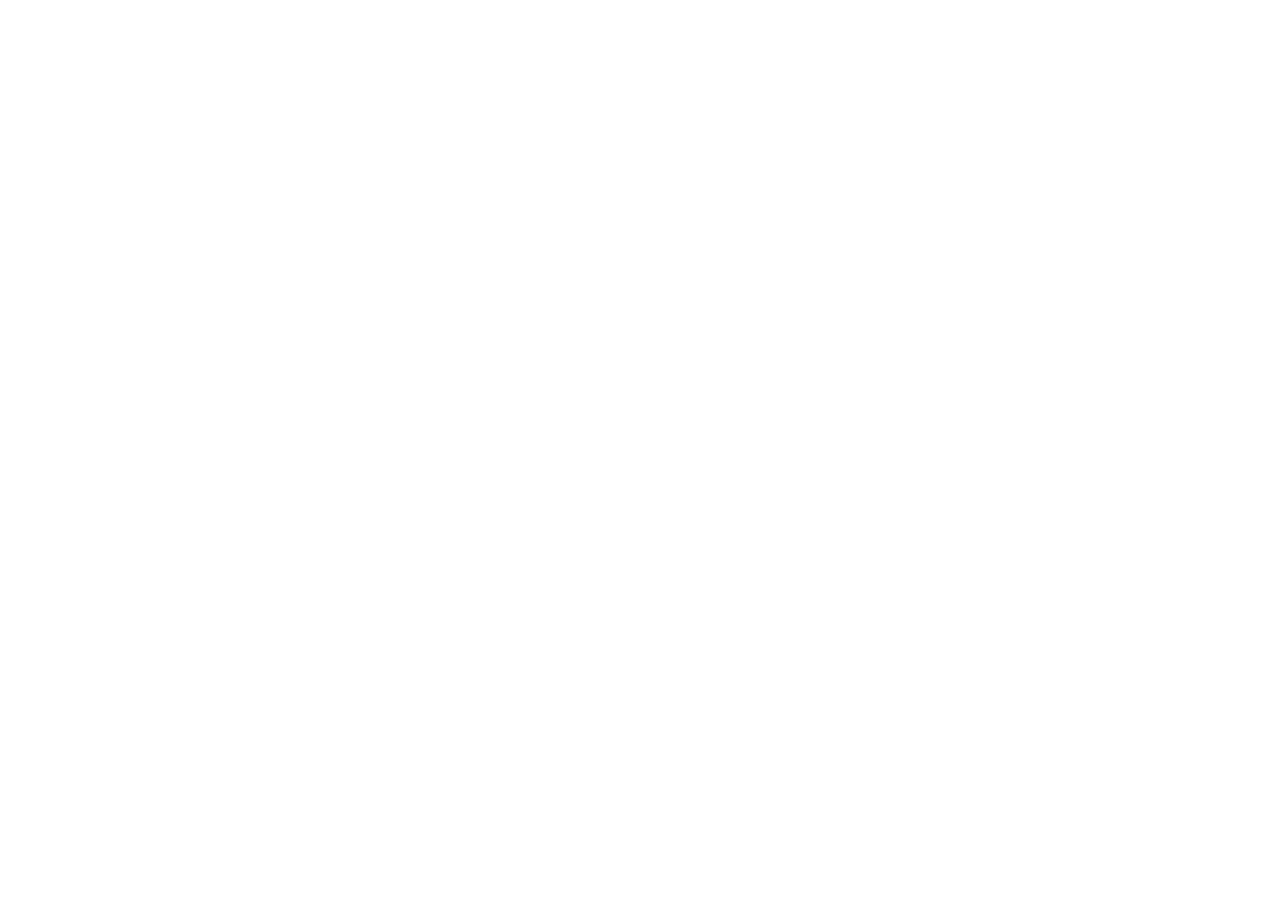
==== docs/index.html @ 5cbdac30 "file path change" ====
<!DOCTYPE html>
<html>
<head>
  <!--
    If you are serving your web app in a path other than the root, change the
    href value below to reflect the base path you are serving from.

    The path provided below has to start and end with a slash "/" in order for
    it to work correctly.

    For more details:
    * https://developer.mozilla.org/en-US/docs/Web/HTML/Element/base

    This is a placeholder for base href that will be replaced by the value of
    the `--base-href` argument provided to `flutter build`.
  -->
  <base href="/">

  <meta charset="UTF-8">
  <meta content="IE=Edge" http-equiv="X-UA-Compatible">
  <meta name="description" content="A new Flutter project.">

  <!-- iOS meta tags & icons -->
  <meta name="mobile-web-app-capable" content="yes">
  <meta name="apple-mobile-web-app-status-bar-style" content="black">
  <meta name="apple-mobile-web-app-title" content="about_me">
  <link rel="apple-touch-icon" href="icons/Icon-192.png">

  <!-- Favicon -->
  <link rel="icon" type="image/png" href="favicon.png"/>

  <title>about_me</title>
  <link rel="manifest" href="manifest.json">
</head>
<body>
  <script src="flutter_bootstrap.js" async></script>
</body>
</html>
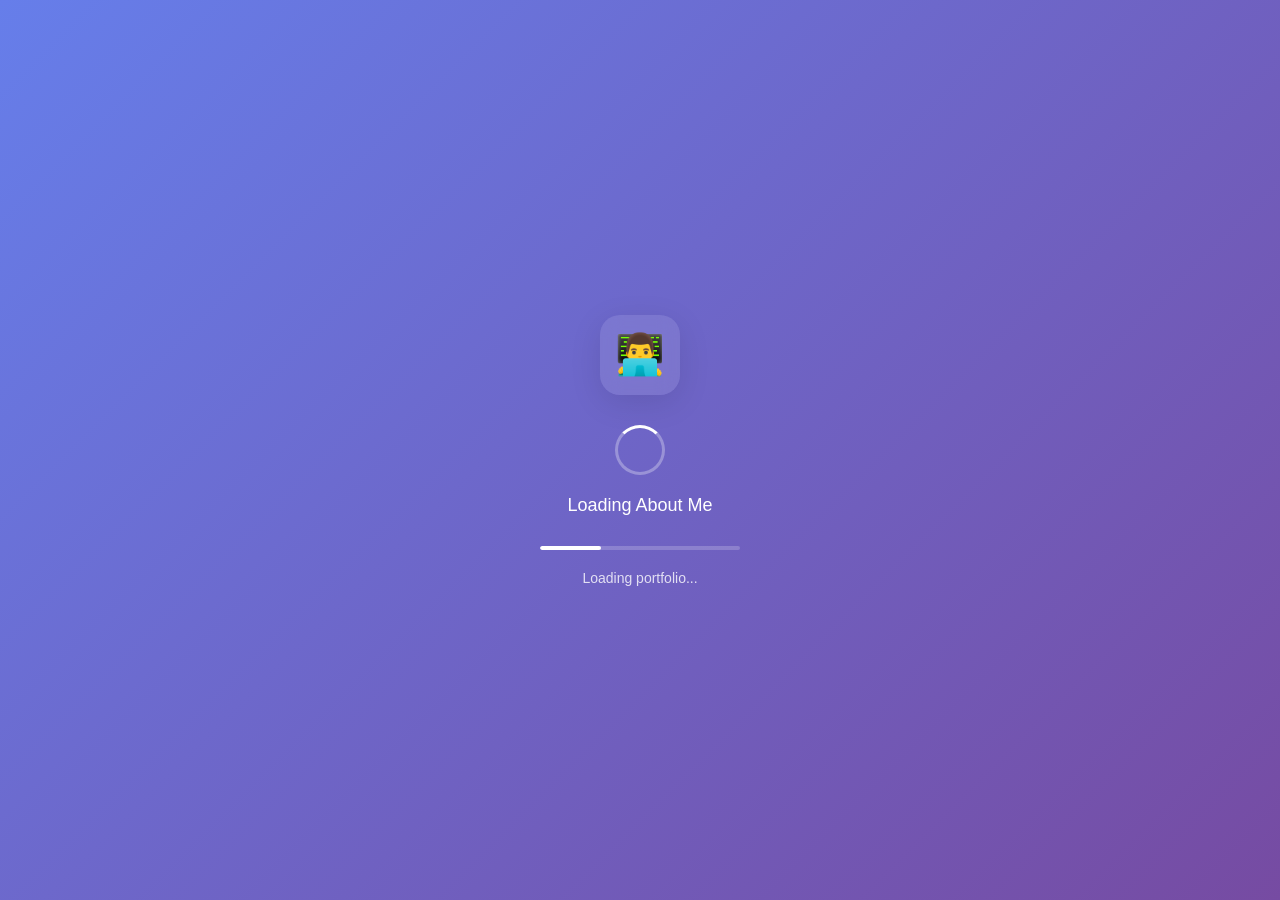
==== commit cdf78651: "updated code" ====
--- a/docs/index.html
+++ b/docs/index.html
@@ -1,5 +1,6 @@
 <!DOCTYPE html>
 <html>
+
 <head>
   <!--
     If you are serving your web app in a path other than the root, change the
@@ -27,12 +28,209 @@
   <link rel="apple-touch-icon" href="icons/Icon-192.png">
 
   <!-- Favicon -->
-  <link rel="icon" type="image/png" href="favicon.png"/>
+  <link rel="icon" type="image/png" href="favicon.png" />
 
   <title>about_me</title>
   <link rel="manifest" href="manifest.json">
+
+  <style>
+    /* Remove default margins and set full height */
+    * {
+      margin: 0;
+      padding: 0;
+      box-sizing: border-box;
+    }
+
+    html,
+    body {
+      height: 100%;
+      overflow: hidden;
+    }
+
+    /* Loading container */
+    #loading {
+      position: fixed;
+      top: 0;
+      left: 0;
+      width: 100%;
+      height: 100%;
+      background: linear-gradient(135deg, #667eea 0%, #764ba2 100%);
+      display: flex;
+      flex-direction: column;
+      justify-content: center;
+      align-items: center;
+      font-family: -apple-system, BlinkMacSystemFont, 'Segoe UI', Roboto, sans-serif;
+      z-index: 9999;
+    }
+
+    /* App logo/icon */
+    .loading-logo {
+      width: 80px;
+      height: 80px;
+      margin-bottom: 30px;
+      border-radius: 20px;
+      background: rgba(255, 255, 255, 0.1);
+      display: flex;
+      align-items: center;
+      justify-content: center;
+      backdrop-filter: blur(10px);
+      box-shadow: 0 8px 32px rgba(0, 0, 0, 0.1);
+    }
+
+    .loading-logo::before {
+      content: "👨‍💻";
+      font-size: 40px;
+    }
+
+    /* Spinner animation */
+    .loading-spinner {
+      width: 50px;
+      height: 50px;
+      border: 3px solid rgba(255, 255, 255, 0.3);
+      border-radius: 50%;
+      border-top-color: #ffffff;
+      animation: spin 1s ease-in-out infinite;
+      margin-bottom: 20px;
+    }
+
+    @keyframes spin {
+      to {
+        transform: rotate(360deg);
+      }
+    }
+
+    /* Loading text */
+    .loading-text {
+      color: #ffffff;
+      font-size: 18px;
+      font-weight: 500;
+      margin-bottom: 10px;
+      text-align: center;
+    }
+
+    /* Progress text */
+    .loading-progress {
+      color: rgba(255, 255, 255, 0.8);
+      font-size: 14px;
+      text-align: center;
+    }
+
+    /* Progress bar */
+    .progress-container {
+      width: 200px;
+      height: 4px;
+      background: rgba(255, 255, 255, 0.2);
+      border-radius: 2px;
+      margin: 20px 0;
+      overflow: hidden;
+    }
+
+    .progress-bar {
+      height: 100%;
+      background: #ffffff;
+      border-radius: 2px;
+      width: 0%;
+      transition: width 0.3s ease;
+    }
+
+    /* Fade out animation */
+    .fade-out {
+      opacity: 0;
+      transition: opacity 0.5s ease-out;
+    }
+
+    /* Responsive design */
+    @media (max-width: 480px) {
+      .loading-text {
+        font-size: 16px;
+      }
+
+      .loading-progress {
+        font-size: 12px;
+      }
+
+      .progress-container {
+        width: 150px;
+      }
+    }
+  </style>
 </head>
+
 <body>
+  <!-- Loading Screen -->
+  <div id="loading">
+    <div class="loading-logo"></div>
+    <div class="loading-spinner"></div>
+    <div class="loading-text">Loading About Me</div>
+    <div class="progress-container">
+      <div class="progress-bar" id="progress-bar"></div>
+    </div>
+    <div class="loading-progress" id="loading-progress">Initializing...</div>
+  </div>
+
+  <script>
+    // Loading progress simulation
+    let progress = 0;
+    const progressBar = document.getElementById('progress-bar');
+    const progressText = document.getElementById('loading-progress');
+
+    const loadingSteps = [
+      'Initializing...',
+      'Loading portfolio...',
+      'Preparing content...',
+      'Almost ready...'
+    ];
+
+    let stepIndex = 0;
+
+    function updateProgress() {
+      if (progress < 90) {
+        progress += Math.random() * 15;
+        if (progress > 90) progress = 90;
+
+        progressBar.style.width = progress + '%';
+
+        // Update loading text based on progress
+        const newStepIndex = Math.floor((progress / 90) * (loadingSteps.length - 1));
+        if (newStepIndex !== stepIndex) {
+          stepIndex = newStepIndex;
+          progressText.textContent = loadingSteps[stepIndex];
+        }
+      }
+    }
+
+    // Update progress every 200ms
+    const progressInterval = setInterval(updateProgress, 200);
+
+    // Hide loading screen when Flutter is ready
+    window.addEventListener('flutter-first-frame', function () {
+      clearInterval(progressInterval);
+
+      // Complete the progress bar
+      progressBar.style.width = '100%';
+      progressText.textContent = 'Welcome!';
+
+      // Fade out and remove loading screen
+      setTimeout(() => {
+        const loading = document.querySelector('#loading');
+        loading.classList.add('fade-out');
+
+        setTimeout(() => {
+          loading.remove();
+        }, 500);
+      }, 300);
+    });
+
+    // Handle loading errors
+    window.addEventListener('error', function (e) {
+      clearInterval(progressInterval);
+      progressText.textContent = 'Error loading app. Please refresh.';
+      progressBar.style.background = '#ff6b6b';
+      console.error('Flutter loading error:', e);
+    });
+  </script>
+
   <script src="flutter_bootstrap.js" async></script>
 </body>
-</html>
+
+</html>
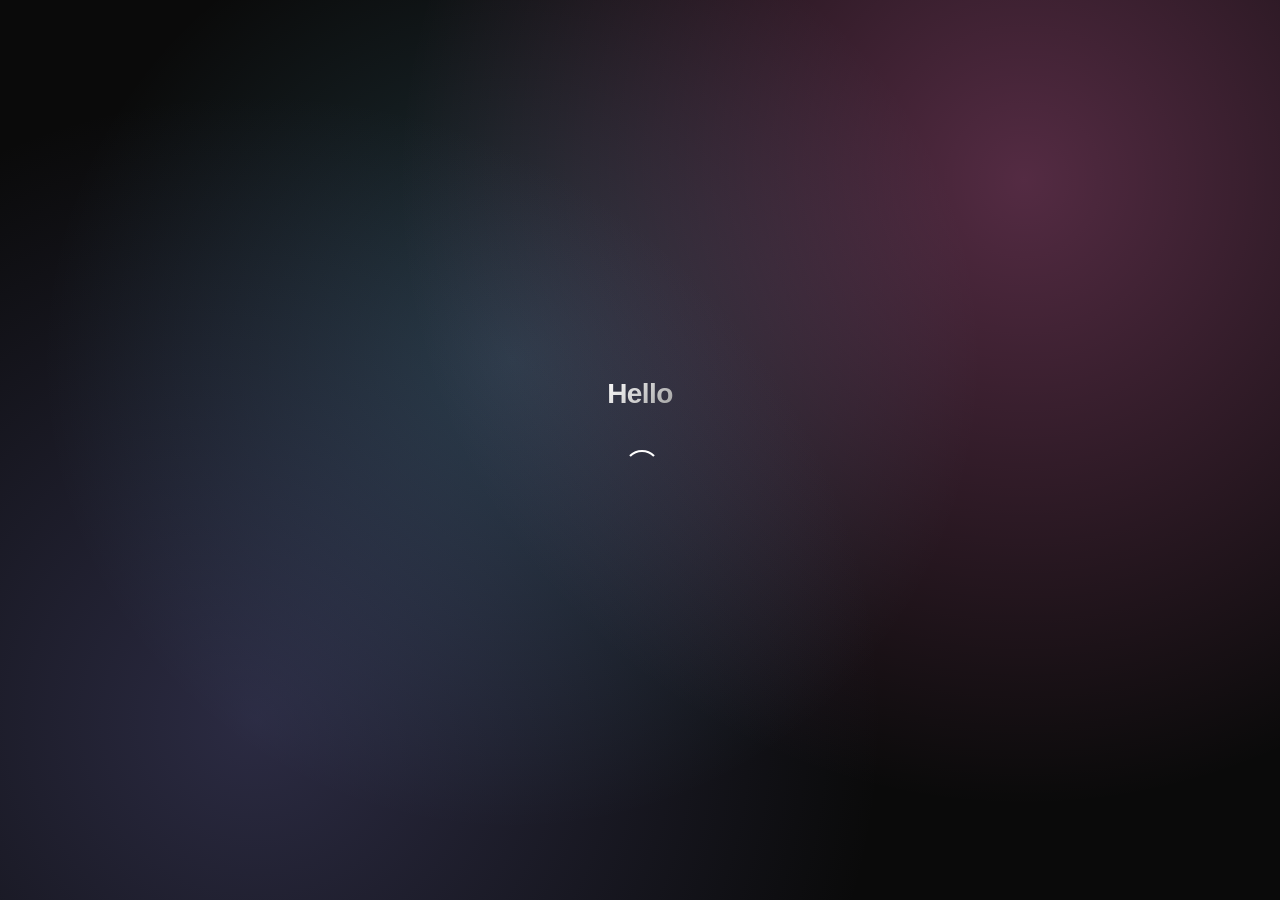
==== commit e96624b4: "updated code" ====
--- a/docs/index.html
+++ b/docs/index.html
@@ -54,103 +54,118 @@
       left: 0;
       width: 100%;
       height: 100%;
-      background: linear-gradient(135deg, #667eea 0%, #764ba2 100%);
+      background: #0a0a0a;
       display: flex;
-      flex-direction: column;
       justify-content: center;
       align-items: center;
-      font-family: -apple-system, BlinkMacSystemFont, 'Segoe UI', Roboto, sans-serif;
+      font-family: 'SF Pro Display', -apple-system, BlinkMacSystemFont, 'Segoe UI', Roboto, sans-serif;
       z-index: 9999;
-    }
-
-    /* App logo/icon */
-    .loading-logo {
-      width: 80px;
-      height: 80px;
-      margin-bottom: 30px;
-      border-radius: 20px;
-      background: rgba(255, 255, 255, 0.1);
-      display: flex;
-      align-items: center;
-      justify-content: center;
-      backdrop-filter: blur(10px);
-      box-shadow: 0 8px 32px rgba(0, 0, 0, 0.1);
-    }
-
-    .loading-logo::before {
-      content: "👨‍💻";
-      font-size: 40px;
-    }
-
-    /* Spinner animation */
+      overflow: hidden;
+    }
+
+    #loading::before {
+      content: '';
+      position: absolute;
+      top: 0;
+      left: 0;
+      right: 0;
+      bottom: 0;
+      background:
+        radial-gradient(circle at 20% 80%, rgba(120, 119, 198, 0.3) 0%, transparent 50%),
+        radial-gradient(circle at 80% 20%, rgba(255, 119, 198, 0.3) 0%, transparent 50%),
+        radial-gradient(circle at 40% 40%, rgba(120, 219, 255, 0.2) 0%, transparent 50%);
+      animation: gradient-shift 8s ease-in-out infinite;
+    }
+
+    @keyframes gradient-shift {
+
+      0%,
+      100% {
+        opacity: 1;
+      }
+
+      50% {
+        opacity: 0.8;
+      }
+    }
+
+    /* Loading content */
+    .loading-content {
+      position: relative;
+      text-align: center;
+      z-index: 1;
+    }
+
+    /* Brand/Logo */
+    .loading-brand {
+      margin-bottom: 40px;
+    }
+
+    .brand-text {
+      font-size: 28px;
+      font-weight: 700;
+      letter-spacing: -0.02em;
+      background: linear-gradient(135deg, #ffffff 0%, #a0a0a0 100%);
+      -webkit-background-clip: text;
+      -webkit-text-fill-color: transparent;
+      background-clip: text;
+      margin-bottom: 8px;
+    }
+
+    .brand-subtitle {
+      font-size: 14px;
+      color: #666;
+      font-weight: 400;
+      letter-spacing: 0.1em;
+      text-transform: uppercase;
+    }
+
+    /* Modern spinner */
     .loading-spinner {
-      width: 50px;
-      height: 50px;
-      border: 3px solid rgba(255, 255, 255, 0.3);
+      width: 32px;
+      height: 32px;
+      margin: 0 auto 40px;
+      position: relative;
+    }
+
+    .loading-spinner::before {
+      content: '';
+      position: absolute;
+      top: 0;
+      left: 0;
+      width: 100%;
+      height: 100%;
+      border: 2px solid transparent;
+      border-top: 2px solid #ffffff;
       border-radius: 50%;
-      border-top-color: #ffffff;
-      animation: spin 1s ease-in-out infinite;
-      margin-bottom: 20px;
+      animation: spin 1.2s cubic-bezier(0.68, -0.55, 0.265, 1.55) infinite;
     }
 
     @keyframes spin {
-      to {
+      0% {
+        transform: rotate(0deg);
+      }
+
+      100% {
         transform: rotate(360deg);
       }
-    }
-
-    /* Loading text */
-    .loading-text {
-      color: #ffffff;
-      font-size: 18px;
-      font-weight: 500;
-      margin-bottom: 10px;
-      text-align: center;
-    }
-
-    /* Progress text */
-    .loading-progress {
-      color: rgba(255, 255, 255, 0.8);
-      font-size: 14px;
-      text-align: center;
-    }
-
-    /* Progress bar */
-    .progress-container {
-      width: 200px;
-      height: 4px;
-      background: rgba(255, 255, 255, 0.2);
-      border-radius: 2px;
-      margin: 20px 0;
-      overflow: hidden;
-    }
-
-    .progress-bar {
-      height: 100%;
-      background: #ffffff;
-      border-radius: 2px;
-      width: 0%;
-      transition: width 0.3s ease;
     }
 
     /* Fade out animation */
     .fade-out {
       opacity: 0;
-      transition: opacity 0.5s ease-out;
+      transform: scale(0.95);
+      transition: all 0.8s cubic-bezier(0.4, 0, 0.2, 1);
     }
 
     /* Responsive design */
     @media (max-width: 480px) {
-      .loading-text {
-        font-size: 16px;
-      }
-
-      .loading-progress {
+      .brand-text {
+        font-size: 24px;
+      }
+
+      .brand-subtitle {
         font-size: 12px;
-      }
-
-      .progress-container {
-        width: 150px;
       }
     }
   </style>
@@ -159,74 +174,32 @@
 <body>
   <!-- Loading Screen -->
   <div id="loading">
-    <div class="loading-logo"></div>
-    <div class="loading-spinner"></div>
-    <div class="loading-text">Loading About Me</div>
-    <div class="progress-container">
-      <div class="progress-bar" id="progress-bar"></div>
+    <div class="loading-content">
+      <div class="loading-brand">
+        <div class="brand-text">Hello</div>
+      </div>
+      <div class="loading-spinner"></div>
     </div>
-    <div class="loading-progress" id="loading-progress">Initializing...</div>
   </div>
 
   <script>
-    // Loading progress simulation
-    let progress = 0;
-    const progressBar = document.getElementById('progress-bar');
-    const progressText = document.getElementById('loading-progress');
-
-    const loadingSteps = [
-      'Initializing...',
-      'Loading portfolio...',
-      'Preparing content...',
-      'Almost ready...'
-    ];
-
-    let stepIndex = 0;
-
-    function updateProgress() {
-      if (progress < 90) {
-        progress += Math.random() * 15;
-        if (progress > 90) progress = 90;
-
-        progressBar.style.width = progress + '%';
-
-        // Update loading text based on progress
-        const newStepIndex = Math.floor((progress / 90) * (loadingSteps.length - 1));
-        if (newStepIndex !== stepIndex) {
-          stepIndex = newStepIndex;
-          progressText.textContent = loadingSteps[stepIndex];
-        }
-      }
-    }
-
-    // Update progress every 200ms
-    const progressInterval = setInterval(updateProgress, 200);
-
-    // Hide loading screen when Flutter is ready
+    // Clean loading animation - no fake progress bars or status messages
     window.addEventListener('flutter-first-frame', function () {
-      clearInterval(progressInterval);
-
-      // Complete the progress bar
-      progressBar.style.width = '100%';
-      progressText.textContent = 'Welcome!';
-
-      // Fade out and remove loading screen
+      const loading = document.querySelector('#loading');
+
+      // Smooth fade out with scale effect
+      loading.classList.add('fade-out');
+
+      // Remove element after animation completes
       setTimeout(() => {
-        const loading = document.querySelector('#loading');
-        loading.classList.add('fade-out');
-
-        setTimeout(() => {
-          loading.remove();
-        }, 500);
-      }, 300);
+        loading.remove();
+      }, 800);
     });
 
-    // Handle loading errors
+    // Simple error handling without cluttering the UI
     window.addEventListener('error', function (e) {
-      clearInterval(progressInterval);
-      progressText.textContent = 'Error loading app. Please refresh.';
-      progressBar.style.background = '#ff6b6b';
       console.error('Flutter loading error:', e);
+      // App will show error in Flutter's own error handling
     });
   </script>
 
